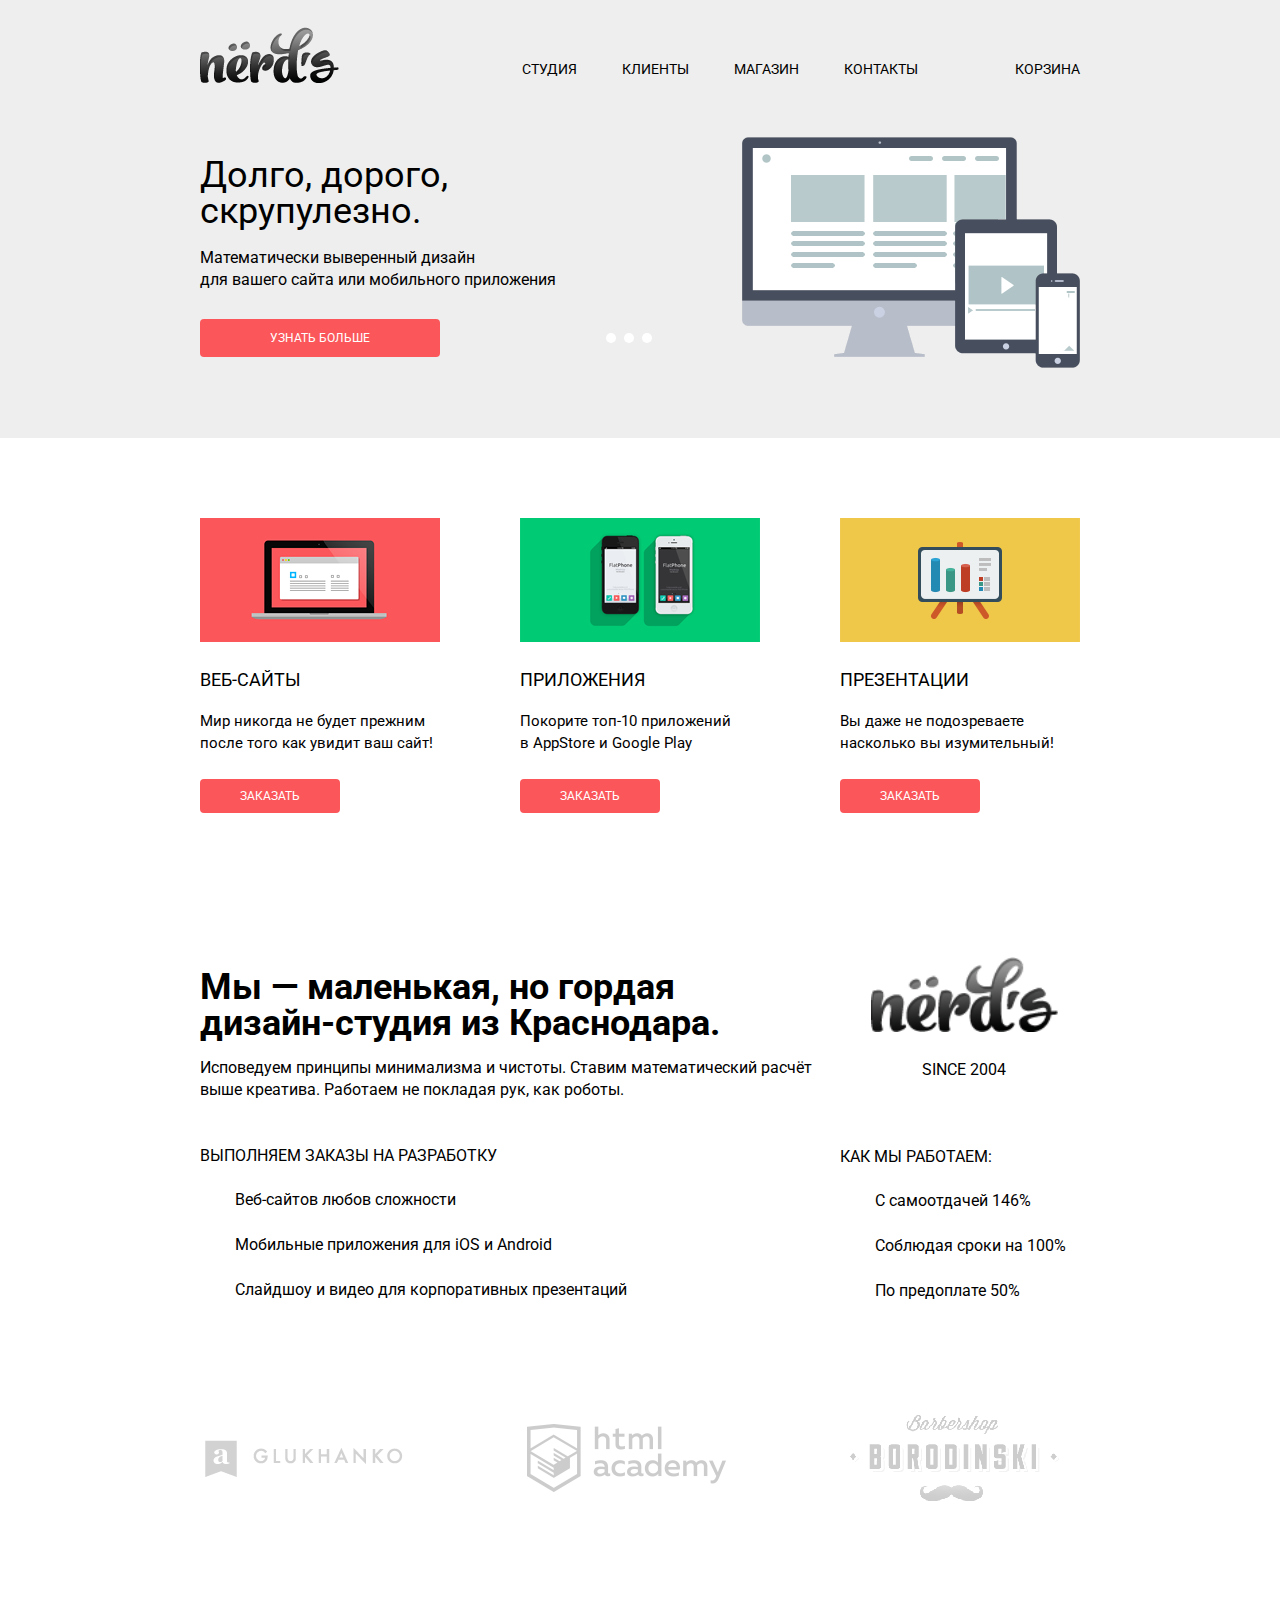
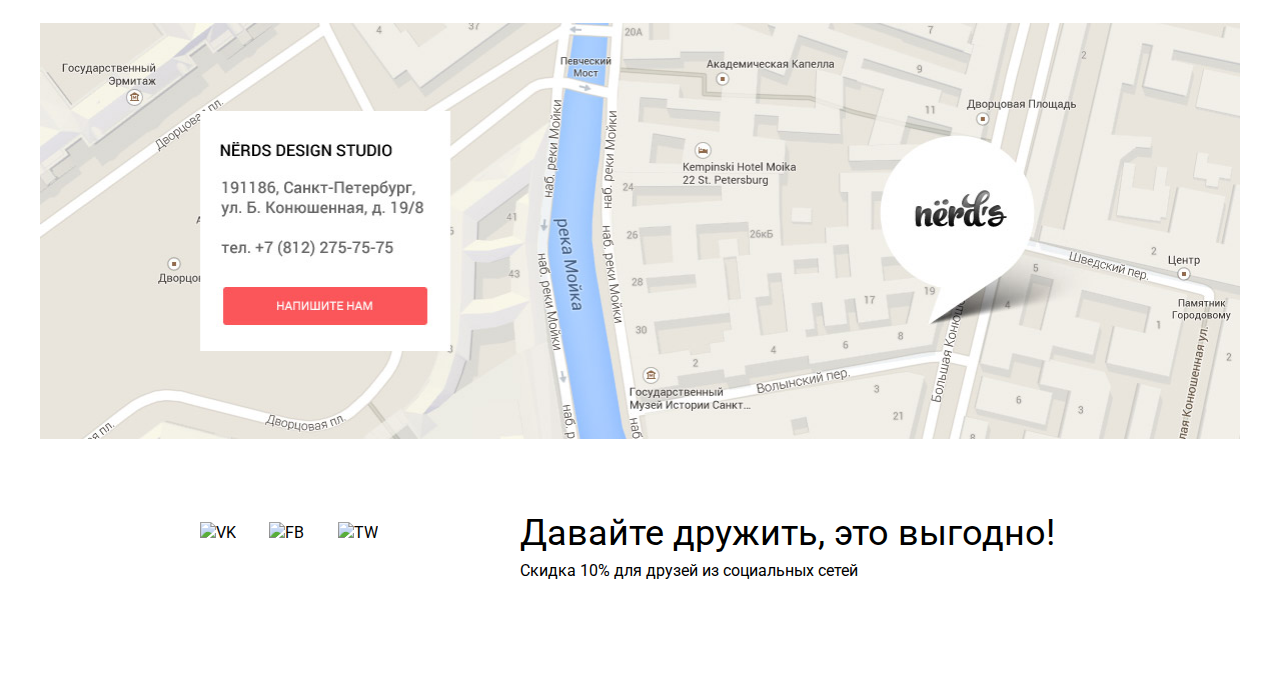
==== index.html @ a1d92823 "Продолжение верстки декоротивных элементов index" ====
<!DOCTYPE html>
<html lang="ru">
<head>
	<title>Nerds Долго, дорого, скрупулёзно.</title>
	<meta charset="utf-8">
	<link rel="stylesheet" type="text/css" href="assets/css/normalize.css">
	<link rel="stylesheet" type="text/css" href="assets/css/style.css">
	<link href="https://fonts.googleapis.com/css?family=Roboto:500&amp;subset=cyrillic" rel="stylesheet">
</head>
<body>
	<header class="main-header">
		<div class="container">
			<div class="wrapper clearfix">
				<div class="logo">
					<img src="assets/img/logo.png" width="139" height="56" alt="логотип">
				</div>
				<nav class="main-navigator">
					<ul>
						<li>
							<a href="#">Студия</a>
						</li>
						<li>
							<a href="#">Клиенты</a>
						</li>
						<li>
							<a href="#">Магазин</a>
						</li>
						<li>
							<a href="#">Контакты</a>
						</li>
					</ul>
				</nav>
				<div class="cart">
					<a class="cart-link" href="#">Корзина</a>
				</div> 
			</div>
			<div class="main-slider clearfix">
				<div class="slider-description">
					<h2>Долго, дорого,<br> скрупулезно.</h2>
					<p>Математически выверенный дизайн <br> для вашего сайта или мобильного приложения</p>
					<div>
						<a class="btn slider-btn" href="#">Узнать больше</a>
					</div>
				</div>
				<div class="slider-img">
					<img src="assets/img/slider1_img.png" width="338" height="231" alt="Картинка слайдера">
				</div>
				<div class="slider-switch">
					<strong></strong>
					<strong></strong>
					<strong></strong>
				</div>				
			</div>
		</div>
	</header>

	<main class="main-index">
		<div class="container">
			<div class="potential clearfix">
				<div class="potential-element">
					<img src="assets/img/web.png" width="240" height="124" alt="Веб сайты">
					<b>веб-сайты</b>
					<p>Мир никогда не будет прежним после того как увидит ваш сайт!</p>
					<a class="btn" href="#">Заказать</a>
				</div>
				<div class="potential-element">
					<img src="assets/img/app.png" width="240" height="124" alt="Приложения">
					<b>приложения</b>
					<p>Покорите топ-10 приложений <br> в AppStore и Google Play</p>
					<a class="btn" href="#">Заказать</a>
				</div>
				<div class="potential-element">
					<img src="assets/img/present.png" width="240" height="124" alt="Презентации">
					<b>презентации</b>
					<p>Вы даже не подозреваете насколько вы изумительный!</p>
					<a class="btn" href="#">Заказать</a>
				</div>			
			</div>
			<div class="about clearfix">
				<div class="about-info">
					<p><strong>Мы &mdash; маленькая, но гордая <br> дизайн-студия из Краснодара.</strong></p>
					<p class="principles">Исповедуем принципы минимализма и чистоты. Ставим математический расчёт выше креатива. Работаем не покладая рук, как роботы.</p>
					<h3>Выполняем заказы на разработку</h3>
					<ul>
						<li>Веб-сайтов любов сложности</li>
						<li>Мобильные приложения для iOS и Android</li>
						<li>Слайдшоу и видео для корпоративных презентаций</li>
					</ul>
				</div>
				<div class="about-stat">
					<div class="about-logo">
						<img src="assets/img/logo.png" width="187" height="75" alt="логотип">
						<div class="since">Since 2004</div>
					</div>
					<h3>Как мы работаем:</h3>
					<ul>
						<li>С самоотдачей 146%</li>
						<li>Соблюдая сроки на 100%</li>
						<li>По предоплате 50%</li>
					</ul>
				</div>
			</div>
			<div class="projects">
				<div class="projects-element">
					<img src="assets/img/glukhanko.png" width="198" height="37" alt="Glukhanko">
				</div>
				<div class="projects-element">
					<img src="assets/img/htmlacademy.png" width="199" height="68" alt="HTMLacademy">
				</div>
				<div class="projects-element">
					<img src="assets/img/borodinski.png" width="209" height="86" alt="Borodinski">
				</div>
			</div>
		</div>
	</main>

		<div class="map">
			<img src="assets/img/fullmap.jpg" width="100%" alt="Как нас найти">
		</div>

	<footer class="main-footer container clearfix">
		<div class="social">
			<div class="social-element">
				<img src="#" width="40" height="40" alt="VK">	
			</div>
			<div class="social-element">
				<img src="#" width="40" height="40" alt="FB">	
			</div>
			<div class="social-element">
				<img src="#" width="40" height="40" alt="TW">	
			</div>				
		</div>	
		<div class="discont">
			<strong>Давайте дружить, это выгодно!</strong>
			<p>Скидка 10% для друзей из социальных сетей</p>
		</div>
	</footer>
</body>
</html>
---- assets/css/style.css ----
/* для тестирования */
body {
	font-family: 'Roboto', "Arial", sans-serif;
	font-size: 16px;
	line-height: 22px;
	color: #000000;
}

.main-header {
	background-color: #eeeeee;
	color: #000000;
}

.main-footer, .main-index {
	background-color: #ffffff;
	color: #000000;
}

.main-header a {
	text-decoration: none;
}

/*Главные блоки
.container,
.main-footer { 
	border: 3px solid red;
}
второстепенные блоки
.main-navigator {
	border: 2px solid blue;

} 
вложенные во второстепенные блоки
.logo,
.main-navigator,
.cart,
.main-slider { 
	border: 1px solid yellow;
}
*/


/*---Общее----*/
figure {
	margin: 0;
}

.container {
	width: 880px;
	margin: 0 auto;
	padding: 0 10px;
}

.clearfix::after {
	content: "";
	display: table;
	clear: both;
}

.btn {
	padding: 10px 40px;
	font-size: 12px;
	line-height: 18px;
	background-color: #fb565a;
	color: #ffffff;
	text-decoration: none;
	text-transform: uppercase;
	border-radius: 4px;
}

.main-footer {
	padding-top: 77px;
	padding-bottom: 75px;
}

.social {
	float: left;
	width: 240px;
	margin-right: 80px;
}

.discont {
	float: left;
	width: 550px;
}

/*------Временное----*/
.social-element {
	display: inline-block;
	margin-right: 25px;
}
/*--------------------*/


/*----------------------
		Сетка			
----------------------*/

/*-----index.html-----*/
.logo {
	float: left;
	padding-top: 27px;
	margin-right: 183px;
	width: 139px;
	height: 56px;
}

.main-navigator {
	float: left;
	padding-top: 54px;
	font-size: 0;
	list-style: none;
}

.main-navigator ul {
	padding: 0;
}

.main-navigator li {
	margin-right: 45px;
	font-size: 14px;
	line-height: 30px;
}

.main-navigator li:last-child {
	margin-right: 0;
}

.main-navigator a,
.cart a {
	color: #000000;
	text-transform: uppercase;
}

.cart {
	float: right;
	padding-left: 35px;
	padding-top: 54px;
	font-size: 14px;
	line-height: 30px;
	
}

.main-slider {
	position: relative;
	min-height: 353px;	
}

.slider-description {
	padding-top: 72px;
	float: left;
	width: 470px;
}

.slider-description h2 {
	margin: 0;
	margin-bottom: 18px;
	font-size: 36px;
	line-height: 36px;
	font-weight: normal;
}

.slider-description p {
	margin: 0;
	margin-bottom: 35px;
}

.slider-btn {
	padding: 12px 70px;
	margin-bottom: 80px;
}

.slider-switch {
	position: absolute;
	left: 50%;
	bottom: 89px;
	margin-left: -34px;
}

.slider-switch strong {
	display: inline-block;
	margin-right: 4px;
	background-color: #ffffff;
	border-radius: 5px;
	width: 10px;
	height: 10px;

}

.slider-img {
	position: absolute;
	right: -2px;
	bottom: 64px;
/*	float: right; */
	width: 340px;
}

/*перенести в другой блок*/
.main-navigator li {
	display: inline-block;
}
/*-----------------------*/

.potential {
	padding-top: 80px;
	margin-bottom: 77px;
}

.potential-element {
	float: left;
	width: 240px;
	margin-right: 80px;

}

.potential-element:nth-child(3n) {
	margin-right: 0;
}

.potential-element img {
	width: 240px;
	height: 124px;
	margin-bottom: 17px;
}

.potential-element b {
	font-size: 18px;
	line-height: 30px;
	text-transform: uppercase;
	font-weight: 400;
}

.potential-element p {
	font-size: 15px;
	line-height: 22px;
	margin-bottom: 30px;
}

.about {
	margin-bottom: 20px;
	padding-top: 70px;
}

.about-info {
	float: left;
	width: 619px;
}

.about-info strong {
	font-size: 36px;
	line-height: 36px;
}

.about h3 {
	font-size: 16px;
	line-height: 22px;
	font-weight: 400;
	text-transform: uppercase;
	margin-bottom: 22px;
}

.about-info .principles {
	margin-bottom: 44px;
}

.about ul {
	margin: 0;
	padding: 0;
	list-style: none;
}

.about li {
	padding-left: 35px;
	margin-bottom: 23px;
}

.about-stat {
	float: right;
	width: 240px;
}

.about-logo {
	padding-top: 4px;
	padding-left: 8px;
	margin-bottom: 65px;
	text-align: center;
}

.about-logo img {
	display: block;
	margin: 0 auto;
	width: 187px;
	height: 75px;
	margin-bottom: 27px;
}

.about-logo .since {
	display: inline-block;
	padding: 0 70px;
	text-transform: uppercase;

}

.projects {
	padding-top: 70px;
	padding-left: 5px;
	padding-bottom: 35px;
	margin-bottom: 81px;
}

.projects-element {
	display: inline-block;
	margin-right: 120px;
	vertical-align: middle;
}

.projects-element:nth-child(3n) {
	display: inline-block;
	margin-right: 0;
	width: 230px;
	vertical-align: middle;
}

.map {
	width: 1200px;
	margin: 0 auto;
}

.social-element {
	width: 40px;
	height: 40px;
}

.discont strong {
	display: block;
	font-size: 36px;
	font-weight: 400;
}

/*-----catalog.html-----*/

.main-header-catalog {
	min-height: 330px;
}

.header-caption {
	padding-top: 70px;
	padding-bottom: 90px;
	text-align: center;
}

.header-caption h1 {
	font-size: 40px;
	font-weight: 400;
	line-height: 48px;
}

.catalog-parameter {
	float: left;
	width: 240px;
	margin-right: 80px;
}

.catalog-wrapper {
	float: left;
	width: 560px;
}

.catalog-item {
	float: left;
	width: 240px;
	margin-right: 80px;
	margin-bottom: 80px;
}

.catalog-item:nth-child(2n) {
	margin-right: 0;
}

.catalog-btn {
	float: left;
	margin-bottom: 80px;
}
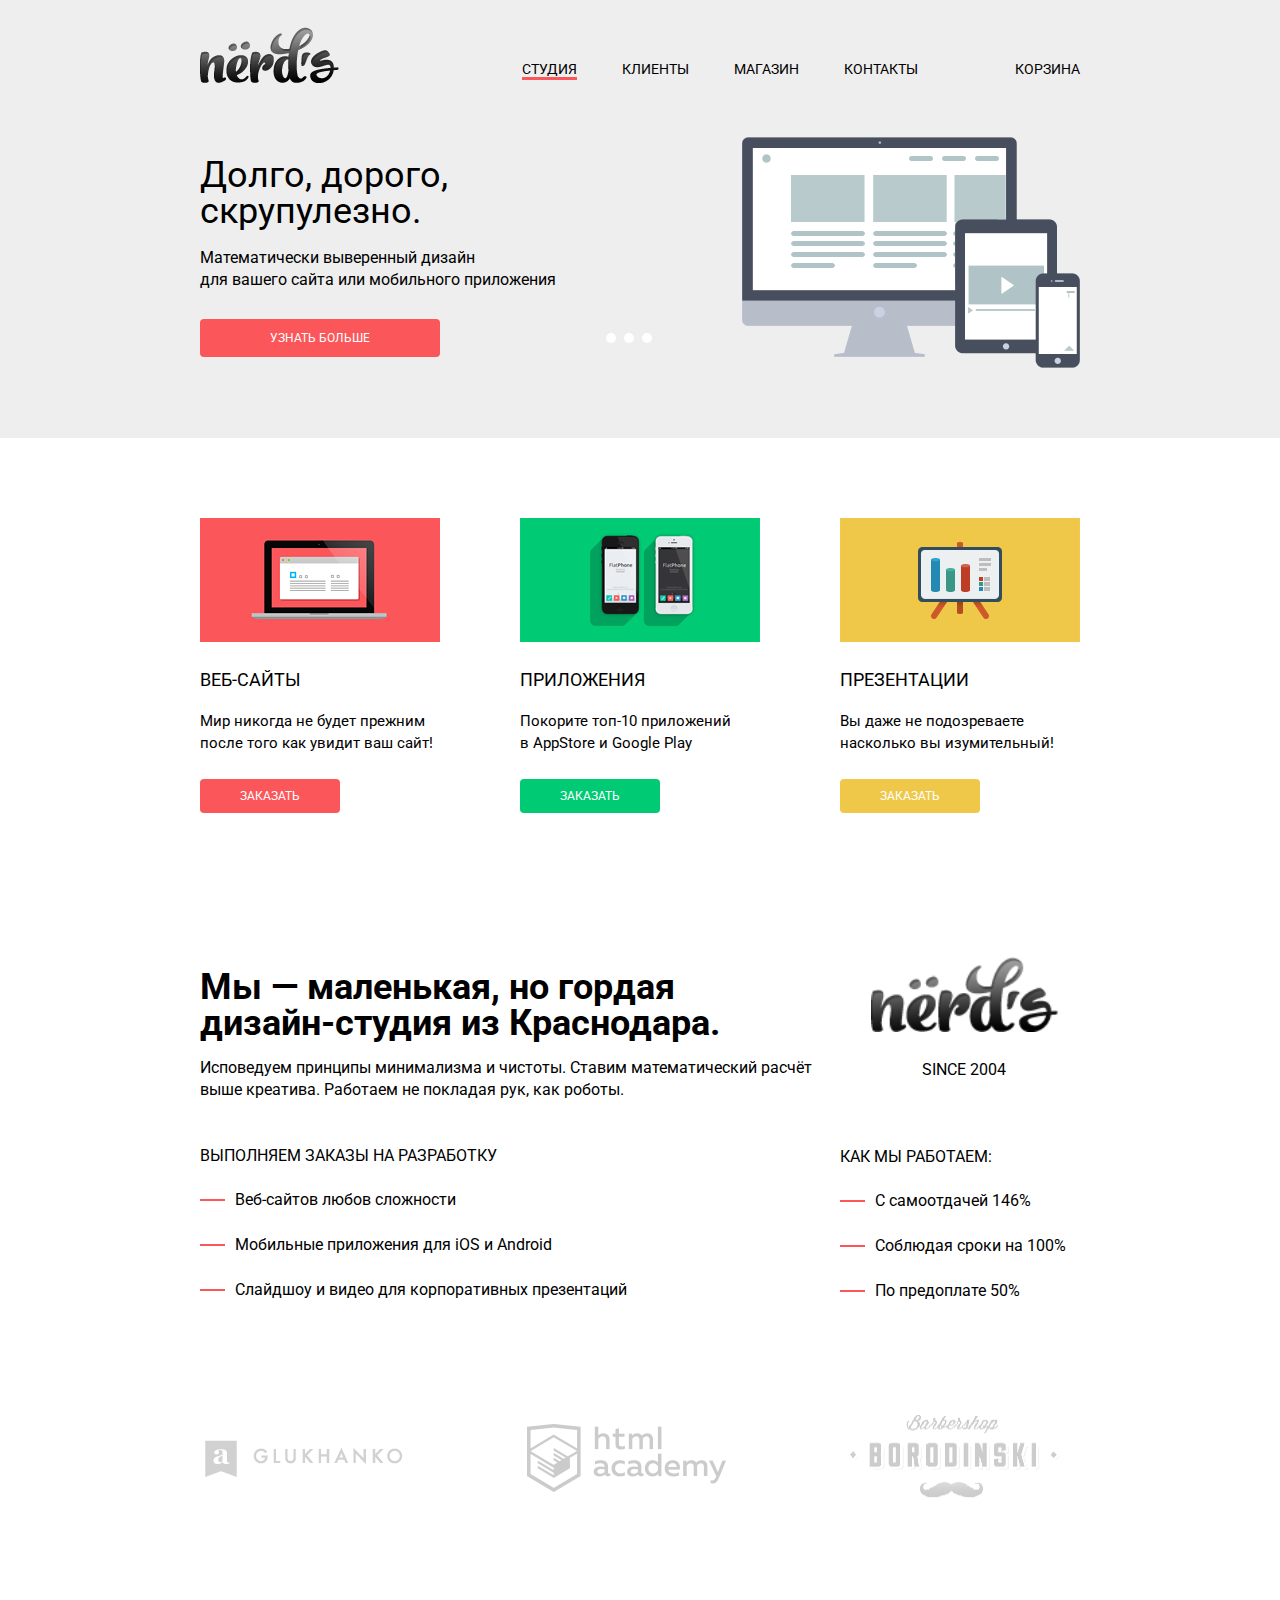
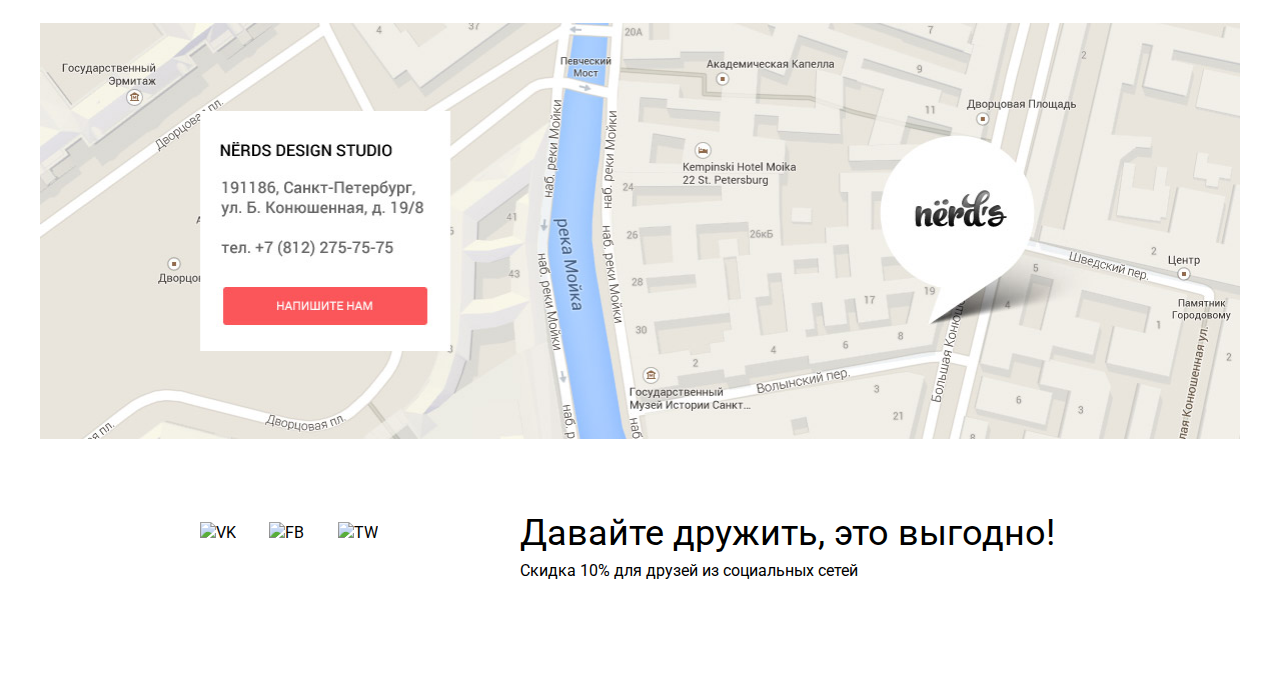
==== commit 64a62538: "Вроде добил декор элементы." ====
--- a/index.html
+++ b/index.html
@@ -17,7 +17,7 @@
 				<nav class="main-navigator">
 					<ul>
 						<li>
-							<a href="#">Студия</a>
+							<a class="current-page" href="#">Студия</a>
 						</li>
 						<li>
 							<a href="#">Клиенты</a>
@@ -61,19 +61,19 @@
 					<img src="assets/img/web.png" width="240" height="124" alt="Веб сайты">
 					<b>веб-сайты</b>
 					<p>Мир никогда не будет прежним после того как увидит ваш сайт!</p>
-					<a class="btn" href="#">Заказать</a>
+					<a class="btn potential-btn-red" href="#">Заказать</a>
 				</div>
 				<div class="potential-element">
 					<img src="assets/img/app.png" width="240" height="124" alt="Приложения">
 					<b>приложения</b>
 					<p>Покорите топ-10 приложений <br> в AppStore и Google Play</p>
-					<a class="btn" href="#">Заказать</a>
+					<a class="btn potential-btn-green" href="#">Заказать</a>
 				</div>
 				<div class="potential-element">
 					<img src="assets/img/present.png" width="240" height="124" alt="Презентации">
 					<b>презентации</b>
 					<p>Вы даже не подозреваете насколько вы изумительный!</p>
-					<a class="btn" href="#">Заказать</a>
+					<a class="btn potential-btn-yellow" href="#">Заказать</a>
 				</div>			
 			</div>
 			<div class="about clearfix">
@@ -102,13 +102,13 @@
 			</div>
 			<div class="projects">
 				<div class="projects-element">
-					<img src="assets/img/glukhanko.png" width="198" height="37" alt="Glukhanko">
+					<a href="#"><img src="assets/img/glukhanko.png" width="198" height="37" alt="Glukhanko"></a>
 				</div>
 				<div class="projects-element">
-					<img src="assets/img/htmlacademy.png" width="199" height="68" alt="HTMLacademy">
+					<a href="#"><img src="assets/img/htmlacademy.png" width="199" height="68" alt="HTMLacademy"></a>
 				</div>
 				<div class="projects-element">
-					<img src="assets/img/borodinski.png" width="209" height="86" alt="Borodinski">
+					<a href="#"><img src="assets/img/borodinski.png" width="209" height="86" alt="Borodinski"></a>
 				</div>
 			</div>
 		</div>
--- a/assets/css/style.css
+++ b/assets/css/style.css
@@ -133,6 +133,21 @@
 	text-transform: uppercase;
 }
 
+.main-navigator a:hover,
+.cart a:hover {
+	color: #fb565a;
+}
+
+.main-navigator a:active,
+.cart a:active {
+	color: #ababab;
+}
+
+.current-page {
+	border-bottom: 3px solid #fb565a;
+}
+
+
 .cart {
 	float: right;
 	padding-left: 35px;
@@ -185,7 +200,6 @@
 	border-radius: 5px;
 	width: 10px;
 	height: 10px;
-
 }
 
 .slider-img {
@@ -237,6 +251,33 @@
 	margin-bottom: 30px;
 }
 
+.potential-btn-red {
+	background-color: #fb565a;
+}
+
+.potential-btn-red:hover {
+	background-color: #d6494d;
+}
+
+
+.potential-btn-green {
+	background-color: #00ca74;
+}
+
+.potential-btn-green:hover {
+	background-color: #01a25e;
+}
+
+
+.potential-btn-yellow {
+	background-color: #efc84a;
+}
+
+.potential-btn-yellow:hover {
+	background-color: #d6ae2c;
+}
+
+
 .about {
 	margin-bottom: 20px;
 	padding-top: 70px;
@@ -271,8 +312,20 @@
 }
 
 .about li {
+	position: relative;
 	padding-left: 35px;
 	margin-bottom: 23px;
+}
+
+.about li:after {
+	position: absolute;
+	left: 0;
+	top: 10px;
+	content: "";
+	width: 25px;
+	height: 2px;
+	background: url("../img/decor-line.jpg") no-repeat;
+
 }
 
 .about-stat {
@@ -322,6 +375,15 @@
 	vertical-align: middle;
 }
 
+.projects-element img {
+	opacity: 0.2;
+}
+
+.projects-element img:hover,
+.projects-element img:active {
+	opacity: 1;
+}
+
 .map {
 	width: 1200px;
 	margin: 0 auto;
@@ -345,15 +407,21 @@
 }
 
 .header-caption {
-	padding-top: 70px;
-	padding-bottom: 90px;
+	padding-top: 65px;
+	padding-bottom: 85px;
 	text-align: center;
 }
 
 .header-caption h1 {
+	margin: 0;
 	font-size: 40px;
 	font-weight: 400;
 	line-height: 48px;
+	text-transform: uppercase;
+}
+
+.catalog {
+	padding-top: 75px;
 }
 
 .catalog-parameter {
@@ -362,23 +430,87 @@
 	margin-right: 80px;
 }
 
+.catalog-parameter ul {
+	margin: 0;
+	padding: 0;
+	list-style: none;
+}
+
 .catalog-wrapper {
-	float: left;
+	float: right;
 	width: 560px;
 }
 
-.catalog-item {
-	float: left;
+.sort {
+	padding-top: 2px;
+	margin-bottom: 21px;
+	text-transform: uppercase;
+	font-size: 12px;
+	line-height: 18px;
+}
+
+.sort b {
+	margin-right: 35px;
+	color: #000000;
+	font-weight: 400;
+}
+
+.sort a {
+
+	text-decoration: none;
+	color: #cacaca;
+	border-bottom: 1px dotted #00ca74;
+	margin-right: 42px;
+	font-weight: 400;
+}
+
+.catalog-list-item {
+	display: inline-block;
 	width: 240px;
+	margin-bottom: 74px;
 	margin-right: 80px;
+}
+
+.catalog-list-item:nth-child(2n) {
+	margin-right: 0;
+	margin-left: -4px;
+}
+
+.catalog-list-item-decor {
+	height: 26px;
+	padding-left: 13px;
+	padding-top: 4px;
+	background-color: #f1f1f1;
+	border-top-left-radius: 5px;
+	border-top-right-radius: 5px;
+
+}
+
+.catalog-list-item-decor strong {
+	display: inline-block;
+	margin-right: 4px;
+	background-color: #ffffff;
+	border-radius: 5px;
+	width: 10px;
+	height: 10px;
+}
+
+
+.catalog-btn {
+/*	float: left;*/
 	margin-bottom: 80px;
 }
 
-.catalog-item:nth-child(2n) {
-	margin-right: 0;
-}
-
-.catalog-btn {
-	float: left;
-	margin-bottom: 80px;
+.catalog-btn button {
+	font-size: 12px;
+	line-height: 18px;
+	font-weight: 700;
+	padding: 8px 14px;
+	margin-right: 6px;
+	border-color: transparent;
+}
+
+.btn-next  {
+	text-transform: uppercase;
+	width: 140px;
 }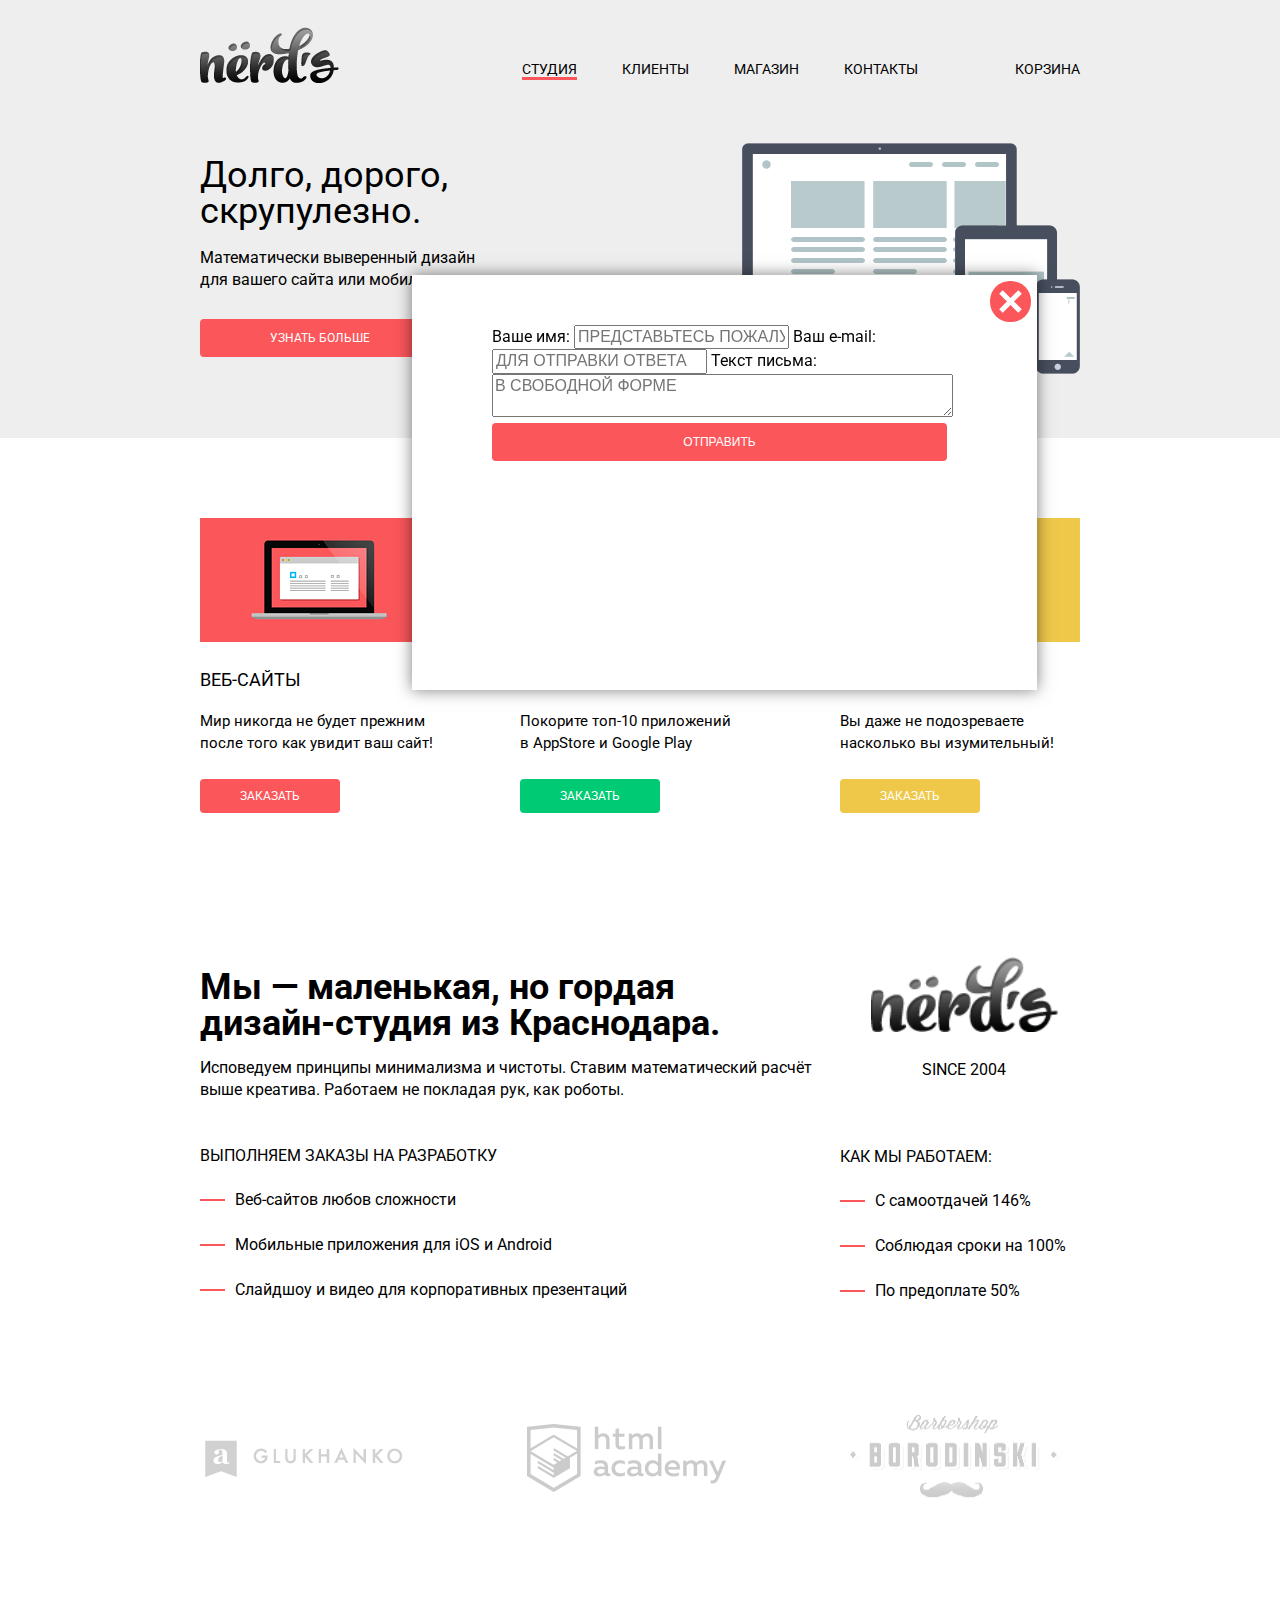
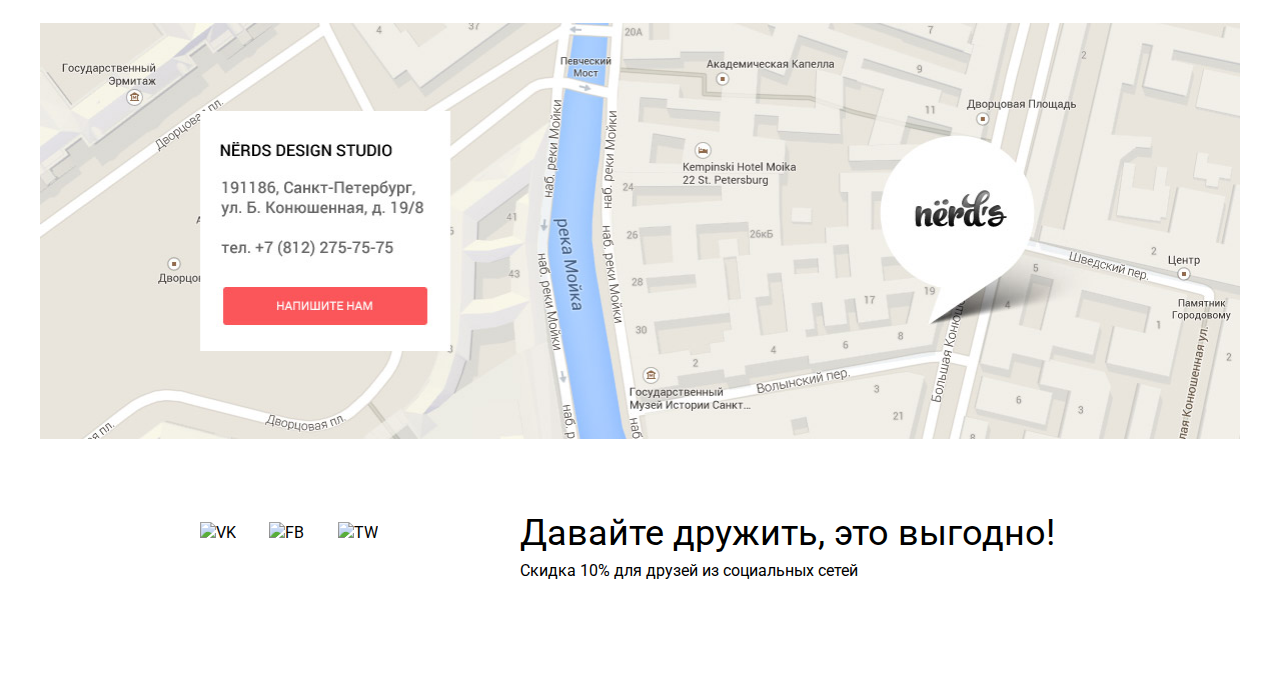
==== commit ad8119a7: "частичная верстка popup" ====
--- a/index.html
+++ b/index.html
@@ -23,7 +23,7 @@
 							<a href="#">Клиенты</a>
 						</li>
 						<li>
-							<a href="#">Магазин</a>
+							<a href="catalog.html">Магазин</a>
 						</li>
 						<li>
 							<a href="#">Контакты</a>
@@ -34,7 +34,8 @@
 					<a class="cart-link" href="#">Корзина</a>
 				</div> 
 			</div>
-			<div class="main-slider clearfix">
+			<!--Slide1-->
+			<div class="main-slider slide-1 clearfix">
 				<div class="slider-description">
 					<h2>Долго, дорого,<br> скрупулезно.</h2>
 					<p>Математически выверенный дизайн <br> для вашего сайта или мобильного приложения</p>
@@ -42,13 +43,49 @@
 						<a class="btn slider-btn" href="#">Узнать больше</a>
 					</div>
 				</div>
-				<div class="slider-img">
+				<div class="slider1-img">
 					<img src="assets/img/slider1_img.png" width="338" height="231" alt="Картинка слайдера">
+				</div>
+				<div class="slider-switch">
+					<strong class="current-slide"></strong>
+					<strong></strong>
+					<strong></strong>
+				</div>				
+			</div>
+			<!--Slide2-->
+			<div class="main-slider slide-2 clearfix">
+				<div class="slider-description">
+					<h2>Любите ли вы математику,<br>как любим ее мы?</h2>
+					<p>Нашим дизайнерам мы удаляем нейроны, ответственные<br>за креатив, чтобы дать им возможность все просчитать</p>
+					<div>
+						<a class="btn slider-btn" href="#">Узнать больше</a>
+					</div>
+				</div>
+				<div class="slider2-img">
+					<img src="assets/img/slider2_img.png" width="230" height="249" alt="Картинка слайдера">
+				</div>
+				<div class="slider-switch">
+					<strong></strong>
+					<strong class="current-slide"></strong>
+					<strong></strong>
+				</div>				
+			</div>
+			<!--Slide3-->
+			<div class="main-slider slide-3 clearfix">
+				<div class="slider-description">
+					<h2>Только наркотики,<br>только хардкор!</h2>
+					<p>Все дизайнерские решения в нашей компании принимаются<br> только под воздействием качественных галлюциногенов</p>
+					<div>
+						<a class="btn slider-btn" href="#">Узнать больше</a>
+					</div>
+				</div>
+				<div class="slider3-img">
+					<img src="assets/img/slider3_img.png" width="333" height="319" alt="Картинка слайдера">
 				</div>
 				<div class="slider-switch">
 					<strong></strong>
 					<strong></strong>
-					<strong></strong>
+					<strong class="current-slide"></strong>
 				</div>				
 			</div>
 		</div>
@@ -135,5 +172,23 @@
 			<p>Скидка 10% для друзей из социальных сетей</p>
 		</div>
 	</footer>
+	<div class="modal-content">
+		<button class="modal-content-close" type="button" name="modal-close" title="Закрыть">
+			Закрыть
+		</button>
+		<form action="post">
+			<label>Ваше имя:
+				<input type="text" name="name" placeholder="ПРЕДСТАВЬТЕСЬ ПОЖАЛУЙСТА">
+			</label>
+			<label>Ваш e-mail:
+				<input type="text" name="email" placeholder="ДЛЯ ОТПРАВКИ ОТВЕТА">
+			</label>
+			<label>Текст письма:
+				<textarea name="latter" placeholder="В СВОБОДНОЙ ФОРМЕ"></textarea>
+			</label>
+			<!--изменить тип на submit-->
+			<button class="btn send-form" type="button" name="sent-form">Отправить</button>
+		</form>
+	</div>
 </body>
 </html>--- a/assets/css/style.css
+++ b/assets/css/style.css
@@ -20,26 +20,6 @@
 .main-header a {
 	text-decoration: none;
 }
-
-/*Главные блоки
-.container,
-.main-footer { 
-	border: 3px solid red;
-}
-второстепенные блоки
-.main-navigator {
-	border: 2px solid blue;
-
-} 
-вложенные во второстепенные блоки
-.logo,
-.main-navigator,
-.cart,
-.main-slider { 
-	border: 1px solid yellow;
-}
-*/
-
 
 /*---Общее----*/
 figure {
@@ -162,6 +142,34 @@
 	min-height: 353px;	
 }
 
+.slide-1 {
+	display: ;
+}
+
+.slide-2 {
+	display: none;
+}
+
+
+.slide-3 {
+	display: none;
+}
+
+.current-slide {
+	position: relative;
+}
+
+.current-slide::before {
+	position: absolute;
+	top: 3px;
+	left: 3px;
+	content: "";
+	width: 4px;
+	height: 4px;
+	border-radius: 2px;
+	background-color: #c1c1c1;
+}
+
 .slider-description {
 	padding-top: 72px;
 	float: left;
@@ -202,13 +210,31 @@
 	height: 10px;
 }
 
-.slider-img {
+.slider1-img {
 	position: absolute;
 	right: -2px;
 	bottom: 64px;
-/*	float: right; */
 	width: 340px;
-}
+	height: 231px;
+}
+
+.slider2-img {
+	position: absolute;
+	right: 10px;
+	bottom: 65px;
+	width: 230px;
+	height: 249px;
+}
+
+.slider3-img {
+	position: absolute;
+	right: 7px;
+	bottom: 0;
+	width: 333px;
+	height: 319px;
+}
+
+
 
 /*перенести в другой блок*/
 .main-navigator li {
@@ -513,4 +539,61 @@
 .btn-next  {
 	text-transform: uppercase;
 	width: 140px;
+}
+
+/*-------popup------*/
+.modal-content {
+	position: fixed;
+	z-index: 10;
+	top: 275px;
+	left: 50%;
+	margin-left: -228px;
+	width: 455px;
+	height: 315px;
+	padding: 50px 90px 50px 80px;
+	background: #ffffff;
+	box-shadow: 0 0 15px rgba(0, 0, 0, 0.5);
+}
+
+.modal-content-close {
+	position: absolute;
+	top: 6px;
+	right: 6px;
+	font-size: 0;
+	width: 41px;
+	height: 41px;
+	background: #fb565a;
+	border: 0;
+	outline: 0;
+	border-radius: 20px;
+}
+
+.modal-content-close::before, 
+.modal-content-close::after {
+	position: absolute;
+	content: "";
+	top: 18px;
+	right: 7px;
+	height: 5px;
+	width: 27px;
+	background-color: #ffffff;
+}
+
+.modal-content-close::after {
+	transform: rotate(45deg);
+}
+
+.modal-content-close::before {
+	transform: rotate(-45deg);
+}
+
+
+.modal-content textarea {
+	width: 100%;
+}
+
+ .modal-content button.send-form {
+	width: 100%;
+	border: 0;
+	outline: 0;
 }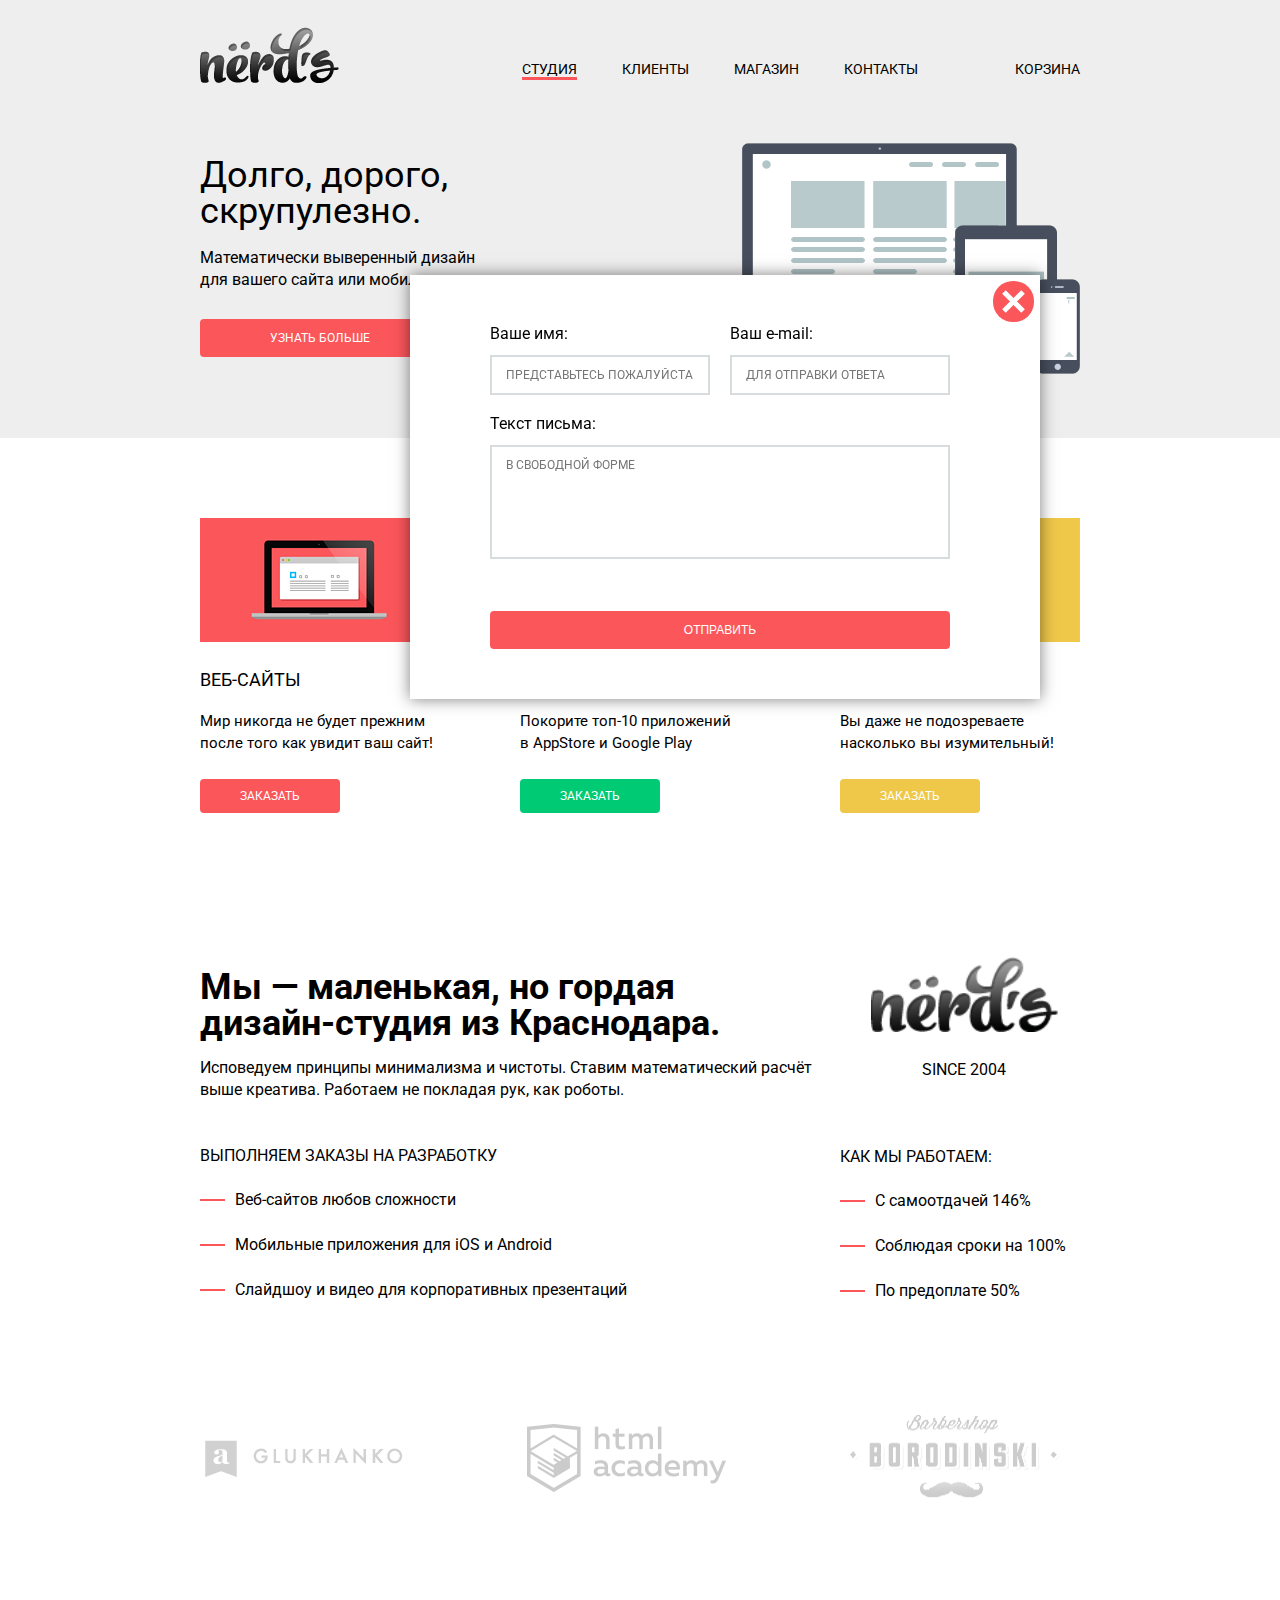
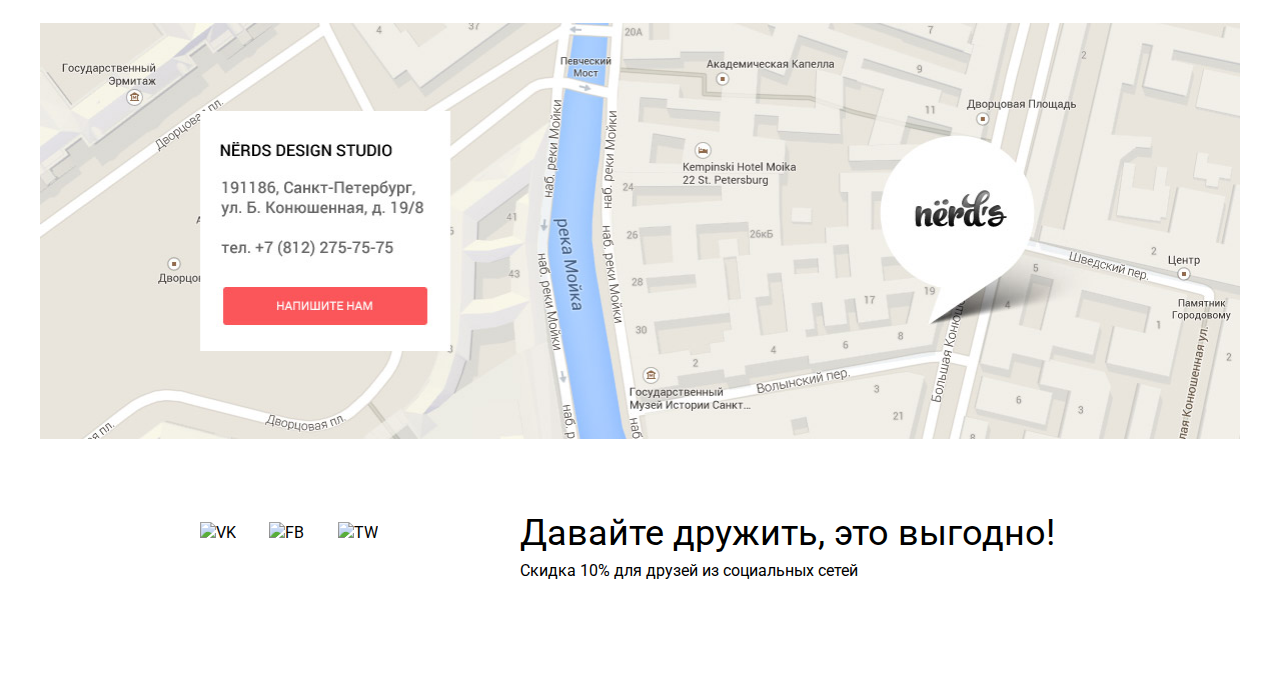
==== commit 1da93350: "Доделал popup" ====
--- a/index.html
+++ b/index.html
@@ -176,18 +176,24 @@
 		<button class="modal-content-close" type="button" name="modal-close" title="Закрыть">
 			Закрыть
 		</button>
-		<form action="post">
-			<label>Ваше имя:
-				<input type="text" name="name" placeholder="ПРЕДСТАВЬТЕСЬ ПОЖАЛУЙСТА">
-			</label>
-			<label>Ваш e-mail:
-				<input type="text" name="email" placeholder="ДЛЯ ОТПРАВКИ ОТВЕТА">
-			</label>
+		<form class="modal-content-form" action="post">
+			<div class="name-email clearfix">
+				<div>
+					<label>Ваше имя:
+						<input type="text" name="name" placeholder="ПРЕДСТАВЬТЕСЬ ПОЖАЛУЙСТА">
+					</label>
+				</div>
+				<div>
+					<label>Ваш e-mail:
+						<input type="text" name="email" placeholder="ДЛЯ ОТПРАВКИ ОТВЕТА">
+					</label>
+				</div>
+			</div>
 			<label>Текст письма:
 				<textarea name="latter" placeholder="В СВОБОДНОЙ ФОРМЕ"></textarea>
 			</label>
 			<!--изменить тип на submit-->
-			<button class="btn send-form" type="button" name="sent-form">Отправить</button>
+			<button class="btn send-form" type="submit" name="sent-form">Отправить</button>
 		</form>
 	</div>
 </body>
--- a/assets/css/style.css
+++ b/assets/css/style.css
@@ -547,12 +547,58 @@
 	z-index: 10;
 	top: 275px;
 	left: 50%;
-	margin-left: -228px;
-	width: 455px;
-	height: 315px;
+	margin-left: -230px;
+	width: 460px;
+	min-height: 315px;
 	padding: 50px 90px 50px 80px;
 	background: #ffffff;
 	box-shadow: 0 0 15px rgba(0, 0, 0, 0.5);
+}
+
+.modal-content form {
+	font-size: 16px;
+	line-height: 18px;
+	font-family: 'Roboto', "Arial", sans-serif;
+	color: #000000;
+}
+
+.name-email {
+	margin-bottom: 20px;
+}
+
+.name-email div {
+	float: left;
+	width: 220px;
+}
+
+.name-email div:first-child {
+	margin-right: 20px;
+}
+
+.modal-content input {
+	display: block;
+	margin-top: 12px;
+	padding: 9px 14px;
+	width: 188px;
+	border: 2px solid #d7dcde;
+	font-size: 12px;
+	line-height: 18px;
+	font-family: 'Roboto', "Arial", sans-serif;
+	outline: none;
+}
+
+.modal-content textarea {
+	padding: 9px 14px;
+	margin-top: 12px;
+	margin-bottom: 48px;
+	width: 428px;
+	min-height: 92px;
+	font-size: 12px;
+	line-height: 18px;
+	font-family: 'Roboto', "Arial", sans-serif;
+	border: 2px solid #d7dcde;
+	outline: none;
+	resize: none;
 }
 
 .modal-content-close {
@@ -587,11 +633,6 @@
 	transform: rotate(-45deg);
 }
 
-
-.modal-content textarea {
-	width: 100%;
-}
-
  .modal-content button.send-form {
 	width: 100%;
 	border: 0;
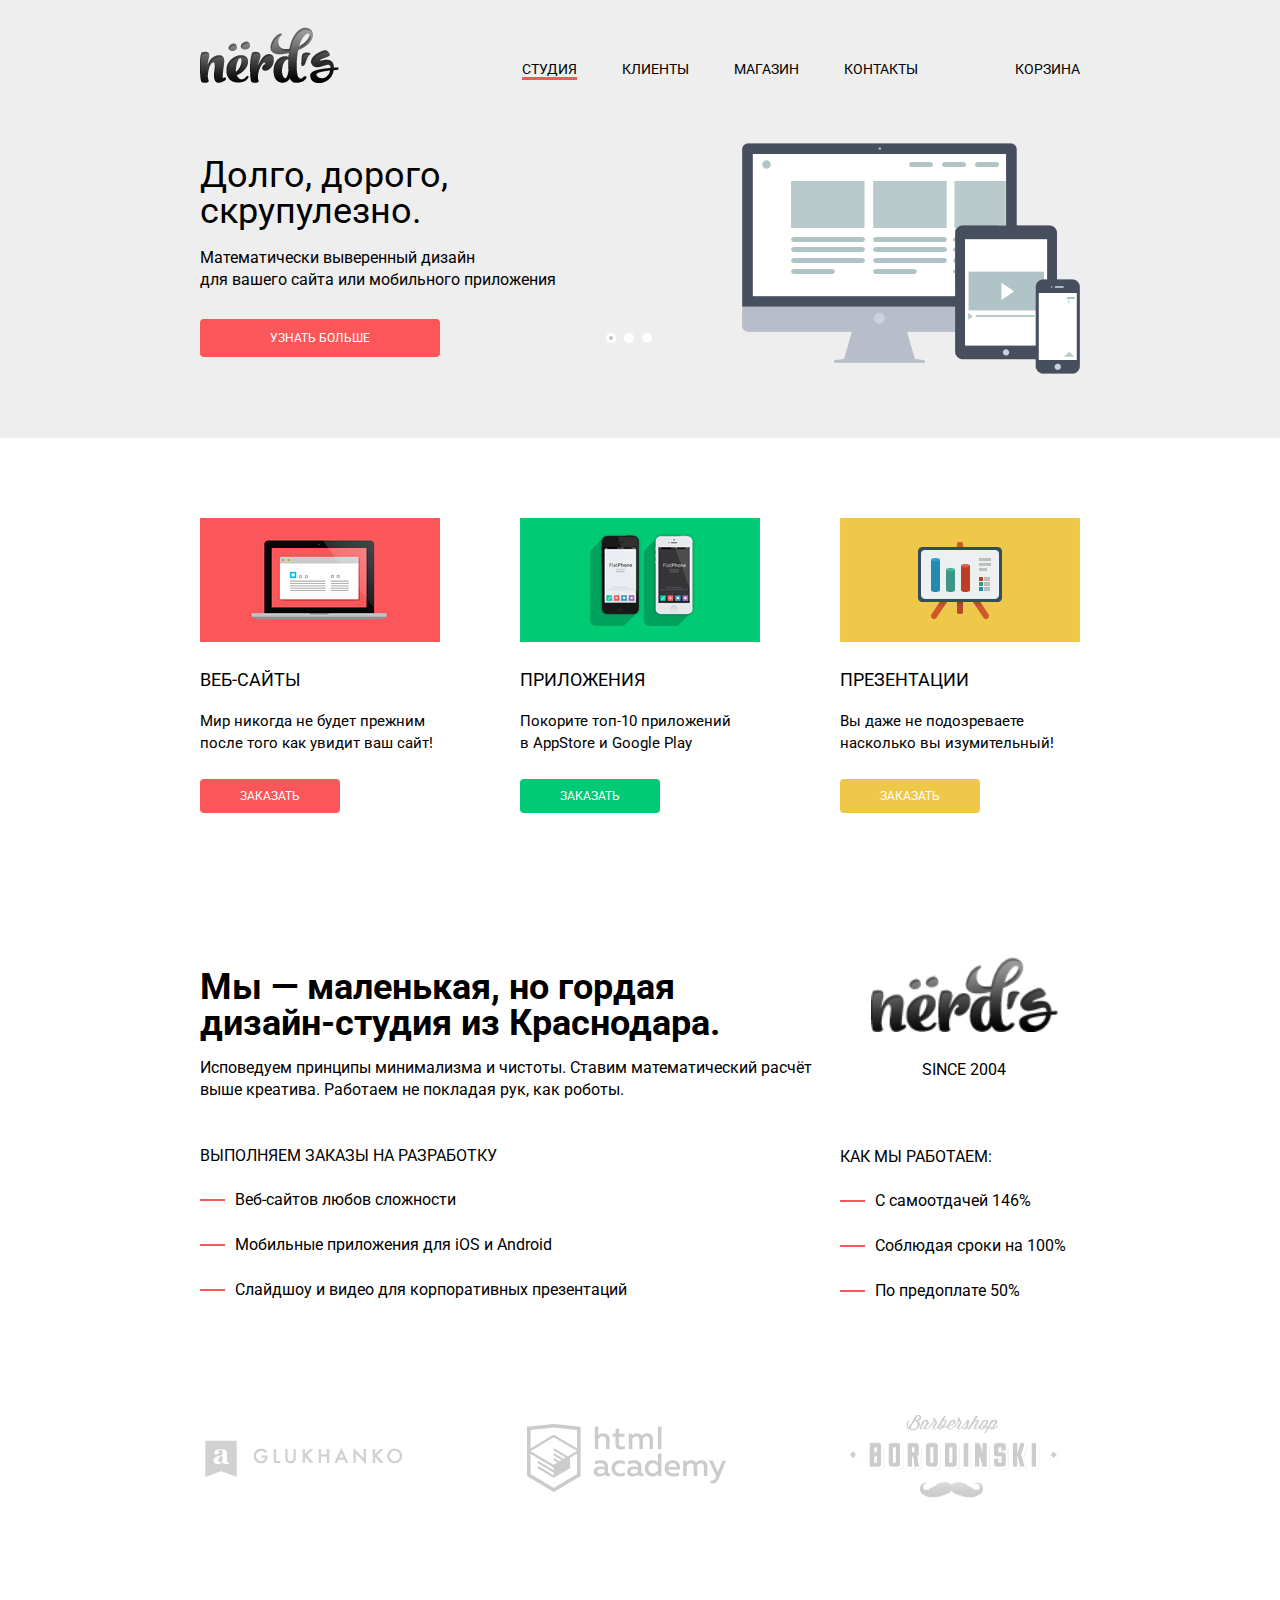
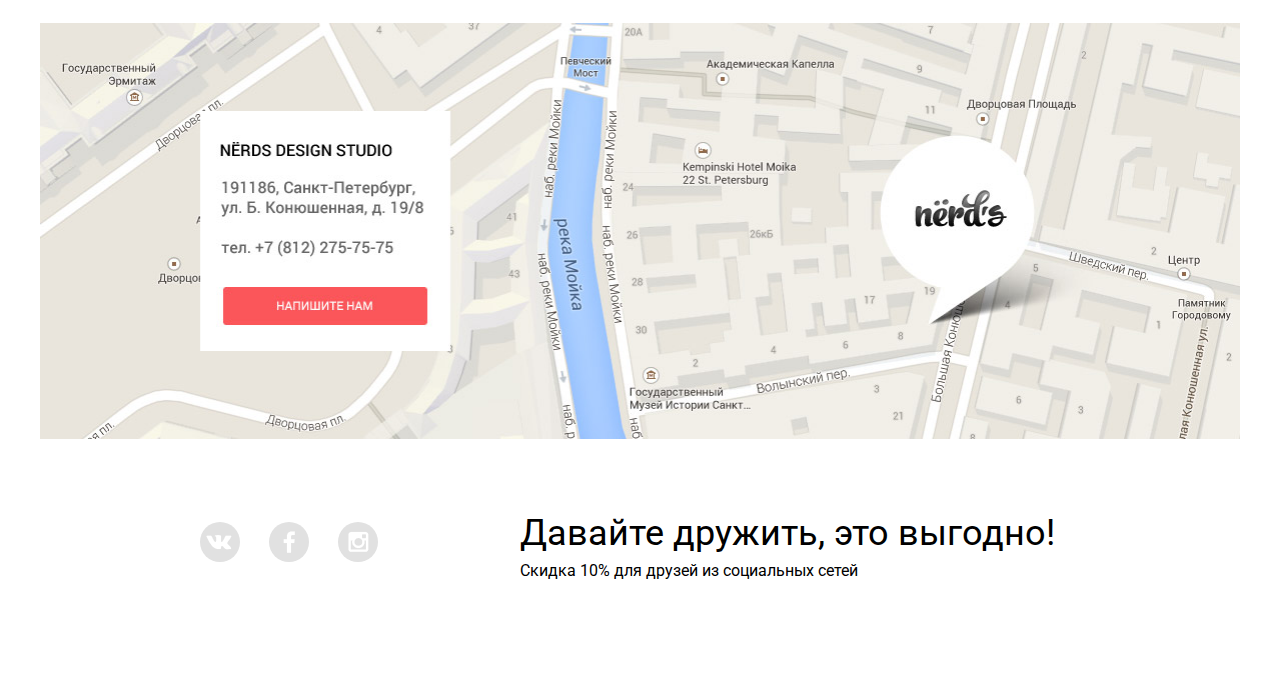
==== commit bcd2c596: "Шлифовка" ====
--- a/index.html
+++ b/index.html
@@ -150,21 +150,19 @@
 			</div>
 		</div>
 	</main>
-
-		<div class="map">
-			<img src="assets/img/fullmap.jpg" width="100%" alt="Как нас найти">
-		</div>
-
+	<div class="map">
+		<img src="assets/img/fullmap.jpg" width="100%" alt="Как нас найти">
+	</div>
 	<footer class="main-footer container clearfix">
 		<div class="social">
-			<div class="social-element">
-				<img src="#" width="40" height="40" alt="VK">	
+			<div class="social-element social-vk">
+				<img src="assets/img/vk.png" width="26" height="15" alt="vk">	
 			</div>
-			<div class="social-element">
-				<img src="#" width="40" height="40" alt="FB">	
+			<div class="social-element social-fb">
+				<img src="assets/img/fb.png" width="12" height="22" alt="fb">	
 			</div>
-			<div class="social-element">
-				<img src="#" width="40" height="40" alt="TW">	
+			<div class="social-element social-inst">
+				<img src="assets/img/inst.png" width="21" height="21" alt="inst">	
 			</div>				
 		</div>	
 		<div class="discont">
--- a/assets/css/style.css
+++ b/assets/css/style.css
@@ -285,6 +285,10 @@
 	background-color: #d6494d;
 }
 
+.potential-btn-red:active {
+	background-color: #b63538;
+	box-shadow: inset 0 3px #9b2d30;
+}
 
 .potential-btn-green {
 	background-color: #00ca74;
@@ -294,6 +298,10 @@
 	background-color: #01a25e;
 }
 
+.potential-btn-green:active {
+	background-color: #009053;
+	box-shadow: inset 0 3px #007b47;
+}
 
 .potential-btn-yellow {
 	background-color: #efc84a;
@@ -303,6 +311,10 @@
 	background-color: #d6ae2c;
 }
 
+.potential-btn-yellow:active {
+	background-color: #c09b24;
+	box-shadow: inset 0 3px #a3841f;
+}
 
 .about {
 	margin-bottom: 20px;
@@ -416,8 +428,37 @@
 }
 
 .social-element {
+	position: relative;
 	width: 40px;
 	height: 40px;
+	border-radius: 20px;
+	background-color: #e1e1e1;
+	text-align: center;
+}
+
+.social-element:hover {
+	background-color: #fb565a;
+}
+
+.social-element:active {
+	background-color: #d6494d;
+	box-shadow: inset 0 3px #b63e42;
+}
+
+.social-element img {
+	position: absolute;
+	top: 9px;
+	left: 10px;
+}
+
+.social-vk img {
+	top: 13px;
+	left: 6px;
+}
+
+.social-fb img {
+	top: 9px;
+	left: 14px;
 }
 
 .discont strong {
@@ -534,6 +575,16 @@
 	padding: 8px 14px;
 	margin-right: 6px;
 	border-color: transparent;
+	outline: none;
+}
+
+.catalog-btn button:hover {
+	background-color: #e5e5e5;
+}
+
+.catalog-btn button:active {
+	background-color: #d5d5d5;
+	box-shadow: inset 0 3px #b5b5b5;
 }
 
 .btn-next  {
@@ -543,9 +594,10 @@
 
 /*-------popup------*/
 .modal-content {
+	display: none;
 	position: fixed;
 	z-index: 10;
-	top: 275px;
+	top: 15%;
 	left: 50%;
 	margin-left: -230px;
 	width: 460px;
@@ -601,6 +653,16 @@
 	resize: none;
 }
 
+.modal-content input:hover,
+.modal-content textarea:hover {
+	border-color: #a2a9ac;
+}
+
+.modal-content input:focus,
+.modal-content textarea:focus {
+	border-color: #56bffb;
+}
+
 .modal-content-close {
 	position: absolute;
 	top: 6px;
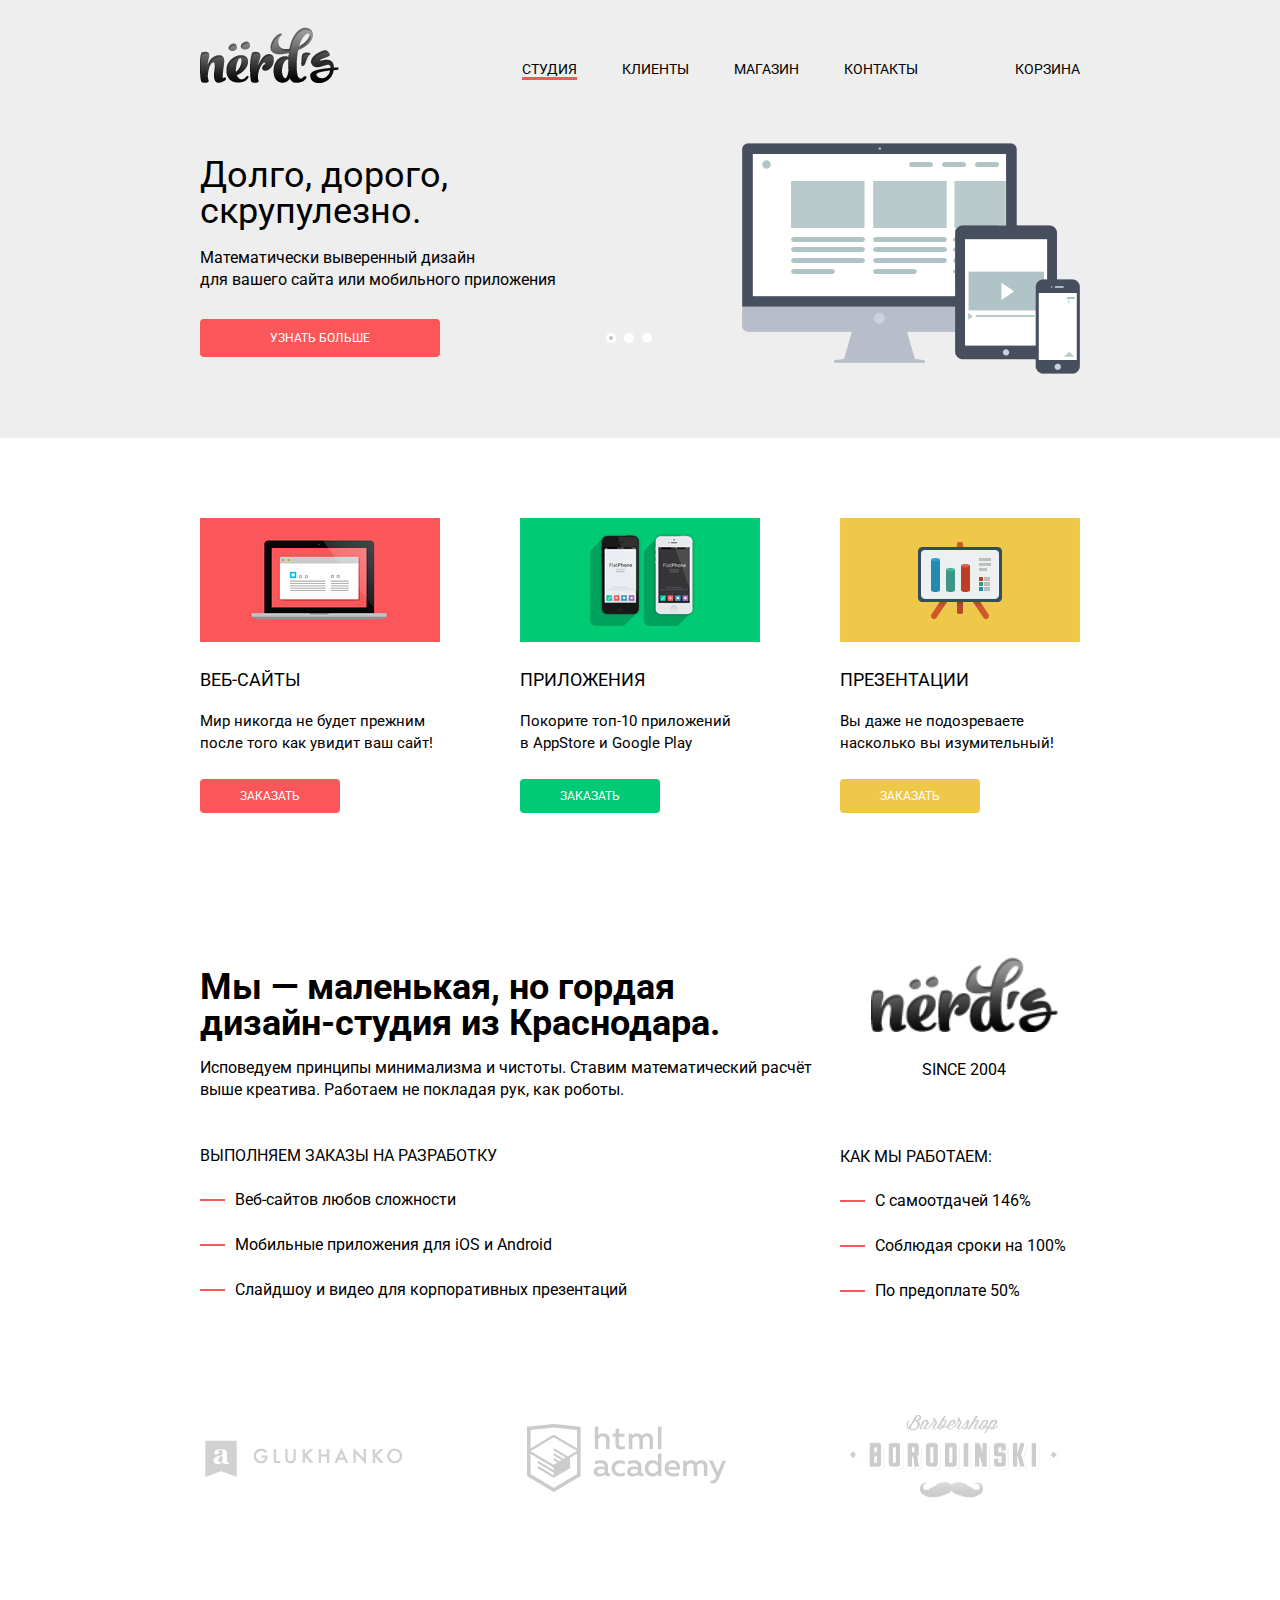
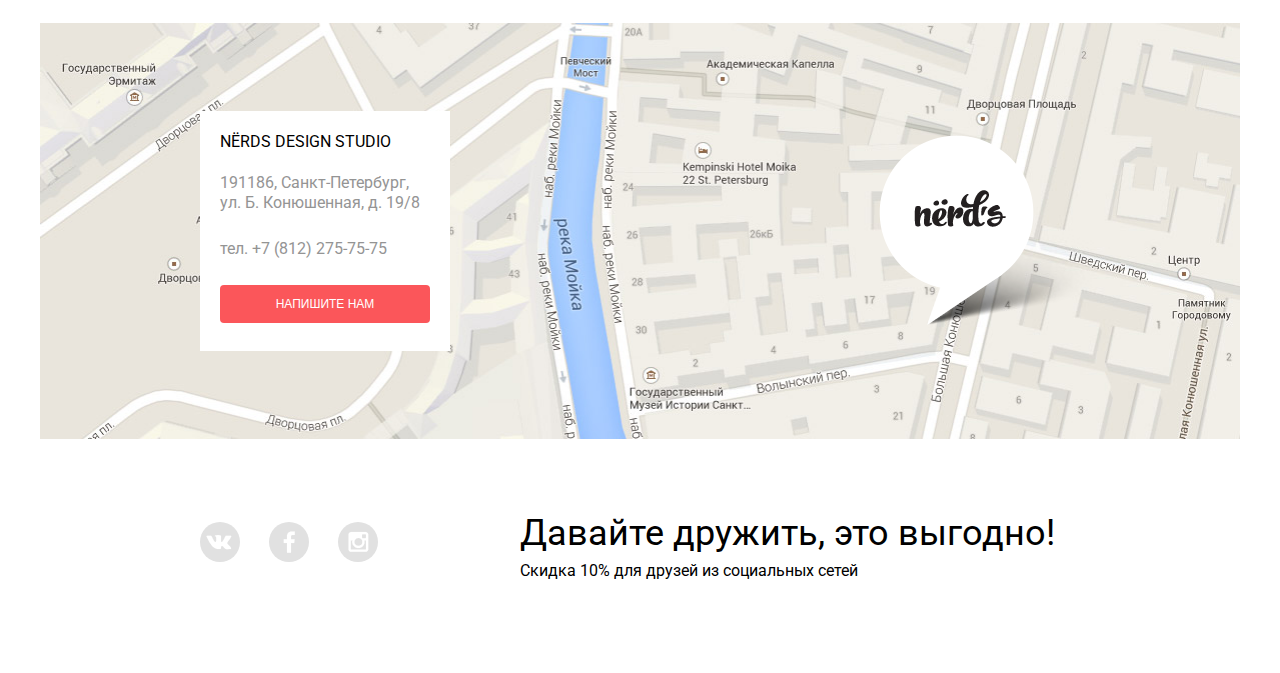
==== commit fa4ed016: "продолжение шлифовки" ====
--- a/index.html
+++ b/index.html
@@ -151,7 +151,14 @@
 		</div>
 	</main>
 	<div class="map">
-		<img src="assets/img/fullmap.jpg" width="100%" alt="Как нас найти">
+		<img src="assets/img/map.jpg" width="100%" alt="Как нас найти">
+		<img class="map-label" src="assets/img/map-label.png" width="231" height="190" alt="Мы тут">
+		<div class="feedback">
+			<p>NЁRDS DESIGN STUDIO</p>
+			<div>191186, Санкт-Петербург, ул. Б. Конюшенная, д. 19/8</div>
+			<div>тел. +7 (812) 275-75-75</div>
+			<button class="btn" type="button">Напишите нам</button>
+		</div>
 	</div>
 	<footer class="main-footer container clearfix">
 		<div class="social">
--- a/assets/css/style.css
+++ b/assets/css/style.css
@@ -7,8 +7,11 @@
 	color: #000000;
 }
 
+header {
+	background-color: #eeeeee;
+}
+
 .main-header {
-	background-color: #eeeeee;
 	color: #000000;
 }
 
@@ -423,9 +426,54 @@
 }
 
 .map {
+	position: relative;
 	width: 1200px;
 	margin: 0 auto;
 }
+
+.map-label {
+	position: absolute;
+	left: 839px;
+	top: 112px;
+}
+
+.feedback {
+	position: absolute;
+	left: 160px;
+	top: 88px;
+	width: 210px;
+	height: 240px;
+	padding-left: 20px;
+	padding-right: 20px;
+	background-color: #ffffff;
+}
+
+.feedback p {
+	margin-bottom: 16px;
+	font-size: 16px;
+	line-height: 30px;
+}
+
+.feedback div {
+	margin-bottom: 26px;
+	font-family: 'Roboto', "Arial", sans-serif;
+	font-size: 16px;
+
+	line-height: 20px;
+	color: #949494;
+}
+
+.feedback button {
+	width: 100%;
+	outline: none;
+	border: none;
+}
+
+.feedback button:hover {
+	background-color: #d6494d;
+	cursor: pointer;
+}
+
 
 .social-element {
 	position: relative;
@@ -438,6 +486,7 @@
 
 .social-element:hover {
 	background-color: #fb565a;
+	cursor: pointer;
 }
 
 .social-element:active {
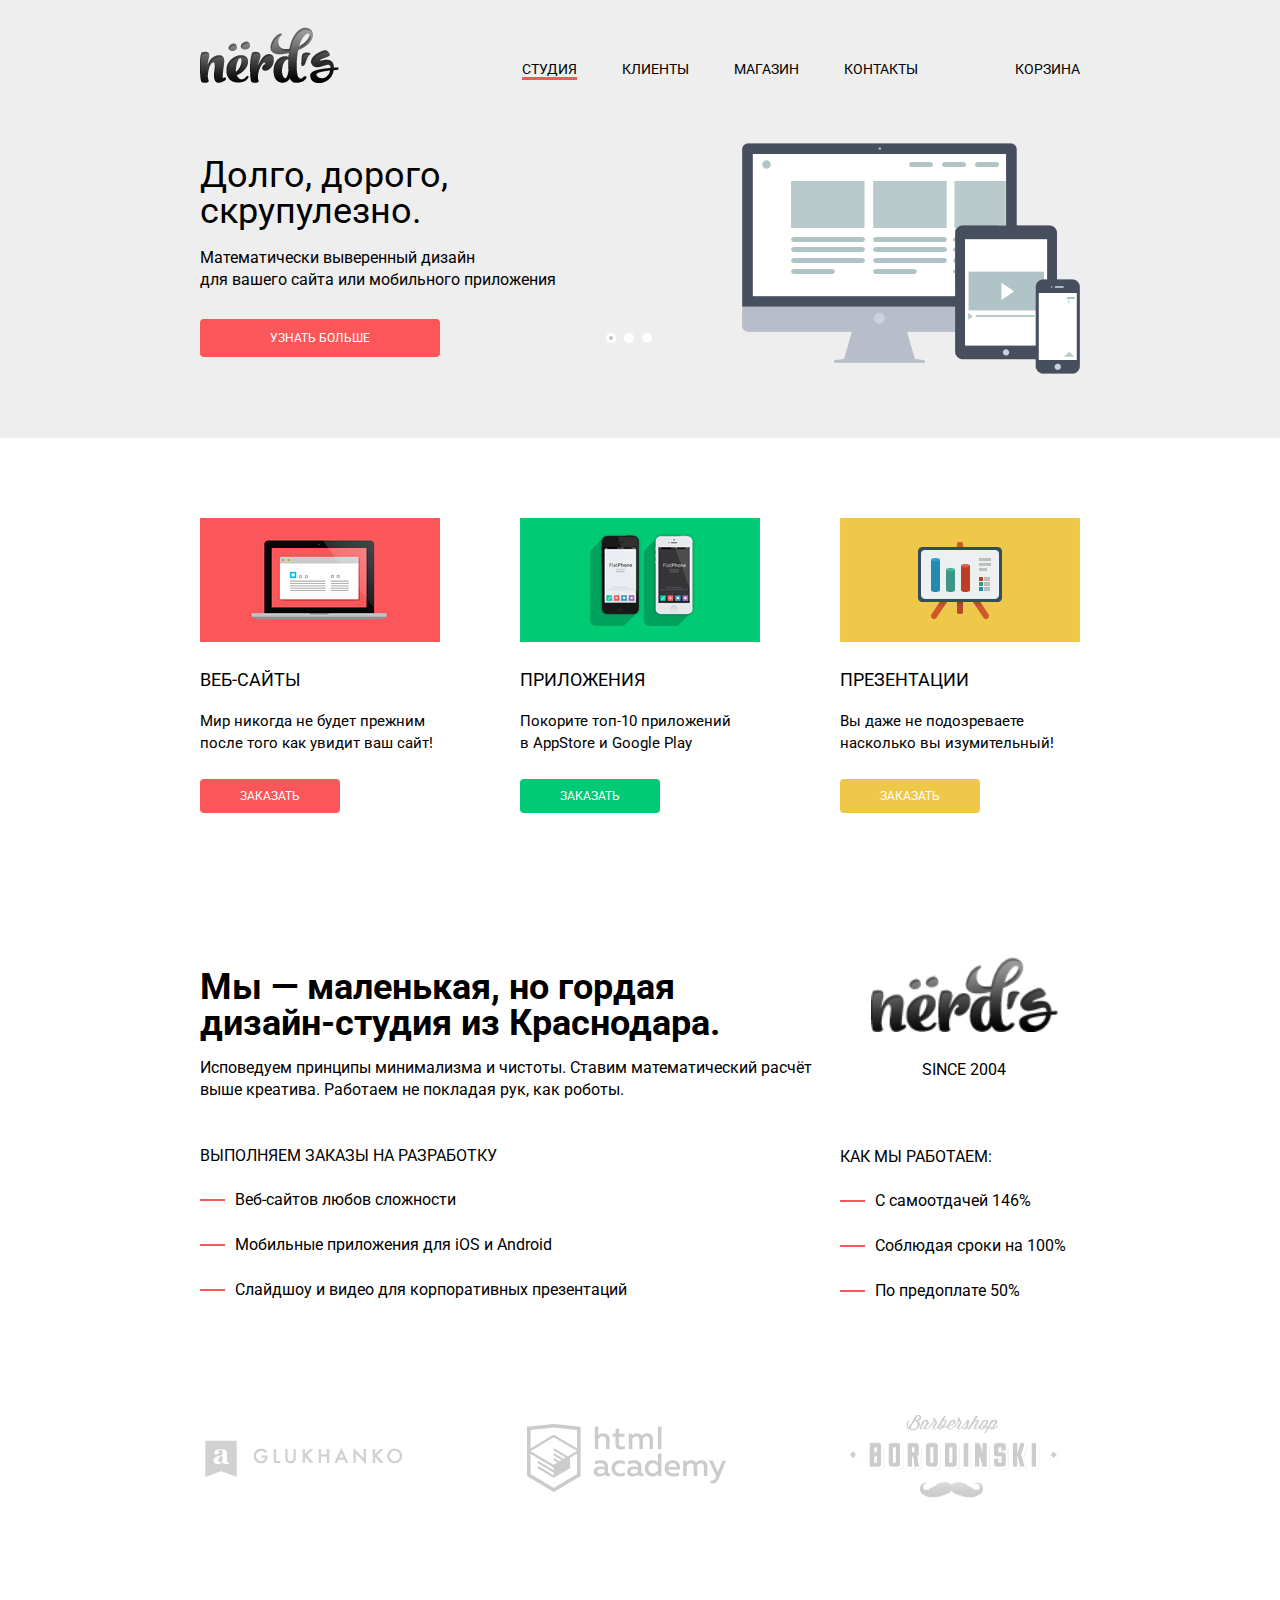
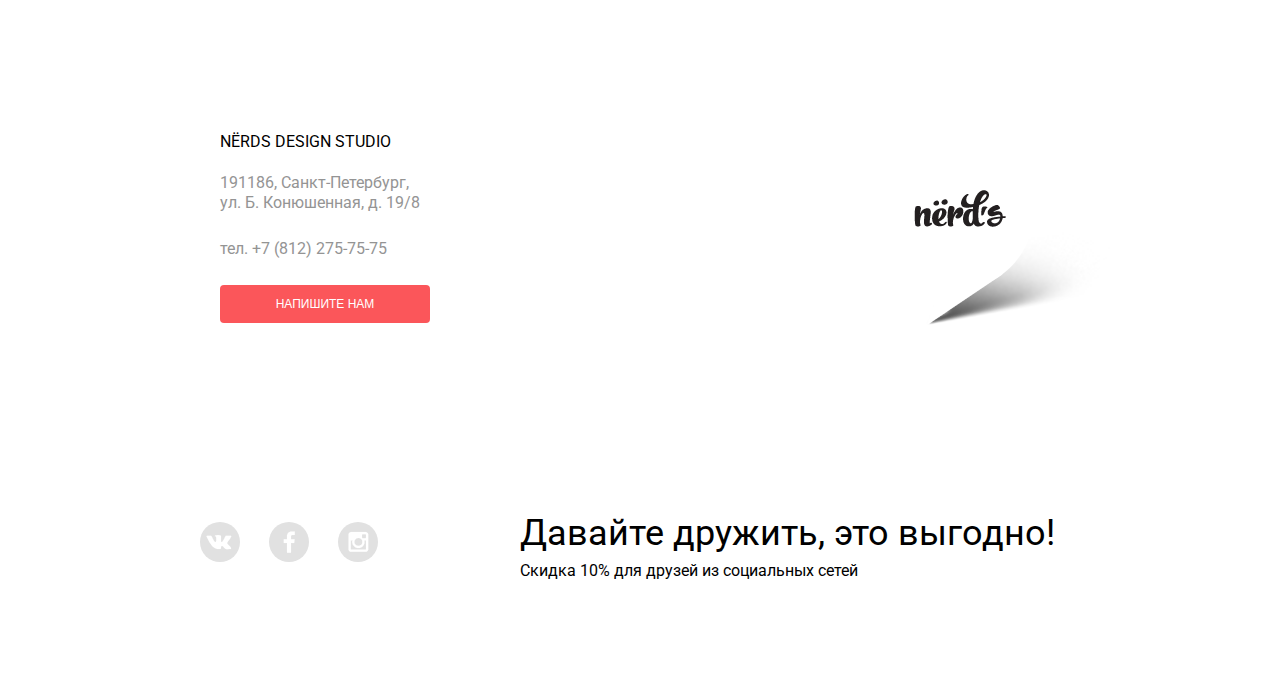
==== commit b962a5be: "Подшаманил JS" ====
--- a/index.html
+++ b/index.html
@@ -151,13 +151,14 @@
 		</div>
 	</main>
 	<div class="map">
-		<img src="assets/img/map.jpg" width="100%" alt="Как нас найти">
+		<!--<img src="assets/img/map.jpg" width="100%" alt="Как нас найти">-->
+		<iframe src="https://api-maps.yandex.ru/frame/v1/-/CZTp6B6a" width="100%" height="416" frameborder="0"></iframe>
 		<img class="map-label" src="assets/img/map-label.png" width="231" height="190" alt="Мы тут">
 		<div class="feedback">
 			<p>NЁRDS DESIGN STUDIO</p>
 			<div>191186, Санкт-Петербург, ул. Б. Конюшенная, д. 19/8</div>
 			<div>тел. +7 (812) 275-75-75</div>
-			<button class="btn" type="button">Напишите нам</button>
+			<button class="btn js-form-open" type="button">Напишите нам</button>
 		</div>
 	</div>
 	<footer class="main-footer container clearfix">
@@ -195,11 +196,12 @@
 				</div>
 			</div>
 			<label>Текст письма:
-				<textarea name="latter" placeholder="В СВОБОДНОЙ ФОРМЕ"></textarea>
+				<textarea name="letter" placeholder="В СВОБОДНОЙ ФОРМЕ"></textarea>
 			</label>
 			<!--изменить тип на submit-->
-			<button class="btn send-form" type="submit" name="sent-form">Отправить</button>
+			<button class="btn send-form" type="submit" name="send-form">Отправить</button>
 		</form>
 	</div>
+	<script src="assets/js/main.js"></script>
 </body>
 </html>--- a/assets/css/style.css
+++ b/assets/css/style.css
@@ -552,6 +552,73 @@
 	list-style: none;
 }
 
+.catalog-parameter-grid label,
+.features label {
+	position: relative;
+	display: inline-block;
+	padding-left: 35px;
+	padding-bottom: 27px;
+	font-size: 16px;
+	line-height: 20px;
+}
+
+.catalog-parameter-grid input,
+.features input {
+	display: none;
+}
+
+.radio-indicator  {
+	position: absolute;
+	width: 17px;
+	height: 17px;
+	border: 3px solid #c1c1c1;
+	left: 0;
+	top: -1px;
+	border-radius: 14px;
+}
+
+input[type="radio"]:checked + .radio-indicator::before {
+	position: absolute;
+	content: "";
+	width: 9px;
+	height: 9px;
+	top: 4px;
+	left: 4px;
+	background-color: #c1c1c1;
+	border-radius: 4px;
+}
+
+.checkbox-indicator {
+	position: absolute;
+	width: 17px;
+	height: 17px;
+	border: 3px solid #c1c1c1;
+	left: 0;
+	top: 0;
+}
+
+input[type="checkbox"]:checked + .checkbox-indicator::before {
+	position: absolute;
+	content: "";
+	width: 12px;
+	height: 5px;
+	top: 6px;
+	left: 1px;
+	background-color: #c1c1c1;
+	transform: rotate(45deg);
+}
+
+input[type="checkbox"]:checked + .checkbox-indicator::after {
+	position: absolute;
+	content: "";
+	width: 5px;
+	height: 21px;
+	top: -6px;
+	left: 13px;
+	background-color: #c1c1c1;
+	transform: rotate(45deg);
+}
+
 .catalog-wrapper {
 	float: right;
 	width: 560px;
@@ -581,6 +648,7 @@
 }
 
 .catalog-list-item {
+	position: relative;
 	display: inline-block;
 	width: 240px;
 	margin-bottom: 74px;
@@ -590,6 +658,37 @@
 .catalog-list-item:nth-child(2n) {
 	margin-right: 0;
 	margin-left: -4px;
+}
+
+.buy-menu {
+	position: absolute;
+	left: 20px;
+	bottom: 25px;
+	width: 140px;
+	height: 140px;
+	padding: 30px;
+	background-color: #ffffff;
+	color: #000000;
+}
+
+.maket-name {
+	text-align: center;
+	font-size: 18px;
+	line-height: 30px;
+}
+
+.maket-description {
+	text-align: center;
+	font-size: 14px;
+	line-height: 18px;
+}
+
+.maket-price {
+	position: absolute;
+	bottom: 20px;
+	left: 20px;
+	right: 20px;
+	text-align: center;
 }
 
 .catalog-list-item-decor {
@@ -656,6 +755,10 @@
 	box-shadow: 0 0 15px rgba(0, 0, 0, 0.5);
 }
 
+.modal-content-open {
+	display: block;
+}
+
 .modal-content form {
 	font-size: 16px;
 	line-height: 18px;
@@ -725,6 +828,11 @@
 	border-radius: 20px;
 }
 
+.modal-content-close:hover,
+.send-form:hover {
+	background-color: #d6494d;
+}
+
 .modal-content-close::before, 
 .modal-content-close::after {
 	position: absolute;
@@ -748,4 +856,5 @@
 	width: 100%;
 	border: 0;
 	outline: 0;
-}+}
+
